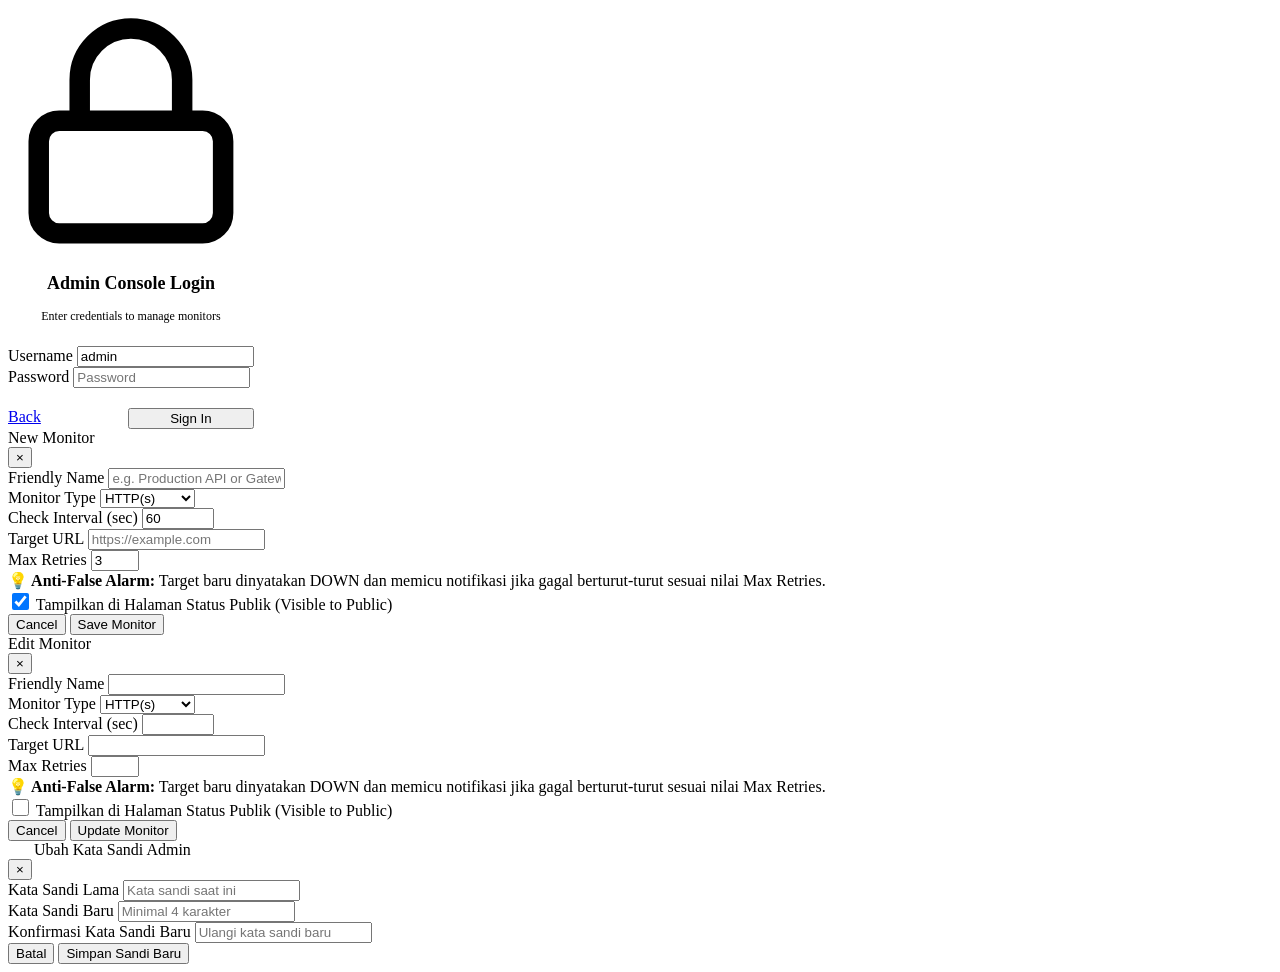
==== public/admin.html @ 8ea2dd85 "feat: implement global timezone & localization settings with dynamic notation (WIB, WITA, WIT, GMT) " ====
<!DOCTYPE html>
<html lang="en">
<head>
  <meta charset="UTF-8">
  <meta name="viewport" content="width=device-width, initial-scale=1.0">
  <title>UptimePulse - Admin Console</title>
  <link rel="icon" id="app-favicon" type="image/svg+xml" href="data:image/svg+xml,%3Csvg xmlns='http://www.w3.org/2000/svg' viewBox='0 0 24 24' fill='none' stroke='%232ea043' stroke-width='2.5' stroke-linecap='round' stroke-linejoin='round'%3E%3Cpolyline points='22 12 18 12 15 21 9 3 6 12 2 12'/%3E%3C/svg%3E">
  <link rel="stylesheet" href="/css/base.css">
  <link rel="stylesheet" href="/css/admin.css">
</head>
<body>
  <div class="app-layout" id="main-app" style="display: none;">
    <!-- Mobile Sidebar Backdrop -->
    <div class="sidebar-backdrop" id="sidebar-backdrop" onclick="toggleSidebar()"></div>

    <!-- ============================================================
         LEFT SIDEBAR (Sisi Kiri: Atas & Bawah)
         ============================================================ -->
    <aside class="sidebar" id="sidebar">
      <!-- Sisi Kiri Atas: Brand & Navigasi -->
      <div class="sidebar-top">
        <div class="sidebar-brand">
          <div class="logo-badge">
            <svg viewBox="0 0 24 24" fill="none" stroke="currentColor" stroke-width="2.5" stroke-linecap="round" stroke-linejoin="round">
              <polyline points="22 12 18 12 15 21 9 3 6 12 2 12"></polyline>
            </svg>
          </div>
          <div class="brand-text">
            <div class="brand-title">UptimePulse</div>
            <div class="brand-tag">v0.1.0 • Engine</div>
          </div>
        </div>

        <nav class="sidebar-nav">
          <div class="nav-section-label" data-i18n="nav_monitoring">Monitoring</div>
          <button class="nav-link-btn active" id="nav-monitors" onclick="switchView('monitors')">
            <div class="nav-link-btn-content">
              <svg viewBox="0 0 24 24" fill="none" stroke="currentColor" stroke-width="2">
                <rect x="2" y="2" width="20" height="8" rx="2" ry="2"></rect>
                <rect x="2" y="14" width="20" height="8" rx="2" ry="2"></rect>
                <line x1="6" y1="6" x2="6.01" y2="6"></line>
                <line x1="6" y1="18" x2="6.01" y2="18"></line>
              </svg>
              <span data-i18n="nav_monitors">Monitors Grid</span>
            </div>
            <span class="nav-badge-pill" id="nav-count-monitors">0</span>
          </button>

          <button class="nav-link-btn" id="nav-incidents" onclick="switchView('incidents')">
            <div class="nav-link-btn-content">
              <svg viewBox="0 0 24 24" fill="none" stroke="currentColor" stroke-width="2">
                <circle cx="12" cy="12" r="10"></circle>
                <line x1="12" y1="8" x2="12" y2="12"></line>
                <line x1="12" y1="16" x2="12.01" y2="16"></line>
              </svg>
              <span data-i18n="nav_incidents">Incidents Log</span>
            </div>
            <span class="nav-badge-pill warning" id="nav-count-incidents" style="display: none;">0</span>
          </button>

          <div class="nav-section-label" data-i18n="nav_settings">Settings &amp; Links</div>
          <button class="nav-link-btn" id="nav-telegram" onclick="switchView('telegram')">
            <div class="nav-link-btn-content">
              <svg viewBox="0 0 24 24" fill="none" stroke="currentColor" stroke-width="2">
                <path d="M22 2L11 13"></path>
                <polygon points="22 2 15 22 11 13 2 9 22 2"></polygon>
              </svg>
              <span data-i18n="nav_telegram">Telegram Alert</span>
            </div>
          </button>

          <button class="nav-link-btn" id="nav-branding" onclick="switchView('branding')">
            <div class="nav-link-btn-content">
              <svg viewBox="0 0 24 24" fill="none" stroke="currentColor" stroke-width="2">
                <path d="M12 2.69l5.66 5.66a8 8 0 1 1-11.31 0z"></path>
              </svg>
              <span data-i18n="nav_branding">Site Branding</span>
            </div>
          </button>

          <button class="nav-link-btn" id="nav-backup" onclick="switchView('backup')">
            <div class="nav-link-btn-content">
              <svg viewBox="0 0 24 24" fill="none" stroke="currentColor" stroke-width="2">
                <path d="M21 15v4a2 2 0 0 1-2 2H5a2 2 0 0 1-2-2v-4"></path>
                <polyline points="7 10 12 15 17 10"></polyline>
                <line x1="12" y1="15" x2="12" y2="3"></line>
              </svg>
              <span data-i18n="nav_backup">Backup &amp; Restore</span>
            </div>
          </button>

          <a href="/" class="nav-link-btn" target="_blank" rel="noopener">
            <div class="nav-link-btn-content">
              <svg viewBox="0 0 24 24" fill="none" stroke="currentColor" stroke-width="2">
                <path d="M18 13v6a2 2 0 0 1-2 2H5a2 2 0 0 1-2-2V8a2 2 0 0 1 2-2h6"></path>
                <polyline points="15 3 21 3 21 9"></polyline>
                <line x1="10" y1="14" x2="21" y2="3"></line>
              </svg>
              <span data-i18n="nav_public">Public Status</span>
            </div>
          </a>
        </nav>
      </div>

      <!-- Sisi Kiri Bawah: User Profile Dropup & Actions -->
      <div class="sidebar-bottom">
        <!-- Floating Dropup Menu (Muncul ke atas) -->
        <div class="user-dropup-menu" id="user-dropup-menu">
          <div class="dropup-header">
            <div class="dropup-user-name">Administrator</div>
            <div class="dropup-user-role">Superadmin • admin</div>
          </div>
          <div class="dropup-divider"></div>
          <button class="dropup-item" onclick="openPasswordModal(); closeUserDropup();">
            <svg width="14" height="14" viewBox="0 0 24 24" fill="none" stroke="currentColor" stroke-width="2">
              <rect x="3" y="11" width="18" height="11" rx="2" ry="2"></rect>
              <path d="M7 11V7a5 5 0 0 1 10 0v4"></path>
            </svg>
            <span data-i18n="nav_change_pwd">Ubah Kata Sandi</span>
          </button>
          <div class="dropup-divider"></div>
          <button class="dropup-item danger" onclick="closeUserDropup(); handleLogout();">
            <svg width="14" height="14" viewBox="0 0 24 24" fill="none" stroke="currentColor" stroke-width="2">
              <path d="M9 21H5a2 2 0 0 1-2-2V5a2 2 0 0 1 2-2h4"></path>
              <polyline points="16 17 21 12 16 7"></polyline>
              <line x1="21" y1="12" x2="9" y2="12"></line>
            </svg>
            <span data-i18n="nav_logout">Keluar (Sign Out)</span>
          </button>
        </div>

        <!-- Clean User Card with Trigger Button -->
        <div class="user-profile-card" id="user-profile-card" onclick="toggleUserDropup(event)">
          <div class="user-meta-wrap">
            <div class="user-avatar-circle">A</div>
            <div class="user-text-info">
              <div class="user-name-text">Administrator</div>
              <div class="user-role-text">admin</div>
            </div>
          </div>
          <button class="btn-dropup-trigger" id="btn-dropup-trigger" title="Menu Akun" aria-label="Menu Akun">
            <svg width="16" height="16" viewBox="0 0 24 24" fill="none" stroke="currentColor" stroke-width="2">
              <circle cx="12" cy="12" r="1.5"></circle>
              <circle cx="12" cy="5" r="1.5"></circle>
              <circle cx="12" cy="19" r="1.5"></circle>
            </svg>
          </button>
        </div>
      </div>
    </aside>

    <!-- ============================================================
         MAIN CONTENT AREA (Kanan)
         ============================================================ -->
    <div class="main-wrapper">
      <!-- Top Navbar (Navbar Atas) -->
      <header class="top-navbar">
        <div class="top-nav-left">
          <button class="mobile-menu-toggle" onclick="toggleSidebar()" aria-label="Toggle Sidebar">
            <svg width="18" height="18" viewBox="0 0 24 24" fill="none" stroke="currentColor" stroke-width="2">
              <line x1="3" y1="12" x2="21" y2="12"></line>
              <line x1="3" y1="6" x2="21" y2="6"></line>
              <line x1="3" y1="18" x2="21" y2="18"></line>
            </svg>
          </button>
          <div class="page-headline-area">
            <div class="page-headline-title" id="page-title">
              <span class="desktop-title">Infrastructure Overview</span>
              <span class="mobile-title">Overview</span>
            </div>
            <div class="page-breadcrumb" id="page-breadcrumb">UptimePulse / Realtime Prober / Active Monitors</div>
          </div>
        </div>

        <div class="top-nav-right">
          <!-- Switch Language (ID / EN) -->
          <div class="lang-switcher" id="lang-switcher" title="Switch Language / Ganti Bahasa">
            <button type="button" class="lang-btn" id="lang-btn-id" onclick="setLanguage('id')">ID</button>
            <button type="button" class="lang-btn active" id="lang-btn-en" onclick="setLanguage('en')">EN</button>
          </div>

          <!-- Theme Toggle (Light / Dark) - Menggantikan live-indicator-tag hijau di sebelah tombol Add -->
          <button type="button" class="theme-toggle-btn" id="theme-toggle" onclick="toggleTheme()" title="Toggle Light/Dark Theme">
            <svg class="sun-icon" width="14" height="14" viewBox="0 0 24 24" fill="none" stroke="currentColor" stroke-width="2">
              <circle cx="12" cy="12" r="5"></circle>
              <line x1="12" y1="1" x2="12" y2="3"></line>
              <line x1="12" y1="21" x2="12" y2="23"></line>
              <line x1="4.22" y1="4.22" x2="5.64" y2="5.64"></line>
              <line x1="18.36" y1="18.36" x2="19.78" y2="19.78"></line>
              <line x1="1" y1="12" x2="3" y2="12"></line>
              <line x1="21" y1="12" x2="23" y2="12"></line>
              <line x1="4.22" y1="19.78" x2="5.64" y2="18.36"></line>
              <line x1="18.36" y1="5.64" x2="19.78" y2="4.22"></line>
            </svg>
            <svg class="moon-icon" width="14" height="14" viewBox="0 0 24 24" fill="none" stroke="currentColor" stroke-width="2" style="display: none;">
              <path d="M21 12.79A9 9 0 1 1 11.21 3 7 7 0 0 0 21 12.79z"></path>
            </svg>
          </button>

          <button class="btn btn-primary btn-sm" id="btn-add-monitor-top" onclick="openAddModal()">
            <svg width="13" height="13" viewBox="0 0 24 24" fill="none" stroke="currentColor" stroke-width="2.5">
              <line x1="12" y1="5" x2="12" y2="19"></line>
              <line x1="5" y1="12" x2="19" y2="12"></line>
            </svg>
            <span class="btn-text"><span data-i18n="btn_add">Add</span><span class="desktop-text-ext"> <span data-i18n="btn_monitor">Monitor</span></span></span>
          </button>
        </div>
      </header>

      <!-- Content Body -->
      <main class="content-body">
        <!-- View 1: Monitors Grid View -->
        <section id="view-monitors">
          <!-- KPI Summary Grid -->
          <div class="kpi-grid">
            <div class="kpi-card">
              <div class="kpi-header">
                <span class="kpi-label" data-i18n="kpi_total">Total Services</span>
                <svg width="14" height="14" viewBox="0 0 24 24" fill="none" stroke="currentColor" stroke-width="2" color="var(--text-muted)">
                  <rect x="2" y="2" width="20" height="8" rx="2" ry="2"></rect>
                  <rect x="2" y="14" width="20" height="8" rx="2" ry="2"></rect>
                  <line x1="6" y1="6" x2="6.01" y2="6"></line>
                  <line x1="6" y1="18" x2="6.01" y2="18"></line>
                </svg>
              </div>
              <div class="kpi-val" id="kpi-total">0</div>
              <div class="kpi-sub" data-i18n="kpi_total_sub">Monitored endpoints</div>
            </div>

            <div class="kpi-card">
              <div class="kpi-header">
                <span class="kpi-label" data-i18n="kpi_up">Operational</span>
                <div class="status-dot up"></div>
              </div>
              <div class="kpi-val" id="kpi-up" style="color: var(--green);">0</div>
              <div class="kpi-sub" data-i18n="kpi_up_sub">Responding normally</div>
            </div>

            <div class="kpi-card">
              <div class="kpi-header">
                <span class="kpi-label" data-i18n="kpi_down">Active Incidents</span>
                <div class="status-dot down" id="kpi-incident-dot"></div>
              </div>
              <div class="kpi-val" id="kpi-down">0</div>
              <div class="kpi-sub" id="kpi-incident-sub" data-i18n="kpi_down_sub_none">No downtime detected</div>
            </div>

            <div class="kpi-card">
              <div class="kpi-header">
                <span class="kpi-label" data-i18n="kpi_latency">Average Latency</span>
                <svg width="14" height="14" viewBox="0 0 24 24" fill="none" stroke="currentColor" stroke-width="2" color="var(--text-muted)">
                  <circle cx="12" cy="12" r="10"></circle>
                  <polyline points="12 6 12 12 16 14"></polyline>
                </svg>
              </div>
              <div class="kpi-val" id="kpi-latency">-- ms</div>
              <div class="kpi-sub" data-i18n="kpi_latency_sub">Overall probe response time</div>
            </div>
          </div>

          <!-- Controls Toolbar -->
          <div class="toolbar">
            <div class="toolbar-left">
              <div class="search-box">
                <svg viewBox="0 0 24 24" fill="none" stroke="currentColor" stroke-width="2">
                  <circle cx="11" cy="11" r="8"></circle>
                  <line x1="21" y1="21" x2="16.65" y2="16.65"></line>
                </svg>
                <input type="text" class="search-input" id="search-input" data-i18n-placeholder="search_placeholder" placeholder="Search targets by name or host..." oninput="handleSearch()">
              </div>
              <div class="filter-pills">
                <button class="filter-pill active" data-i18n="filter_all" onclick="setFilter('all', this)">All</button>
                <button class="filter-pill" onclick="setFilter('http', this)">HTTP</button>
                <button class="filter-pill" onclick="setFilter('tcp', this)">TCP</button>
                <button class="filter-pill" onclick="setFilter('ping', this)">Ping</button>
              </div>
            </div>
          </div>

          <!-- Widget Cards Grid (Option 3) -->
          <div class="widget-grid" id="monitor-grid">
            <div class="empty-state">
              <svg viewBox="0 0 24 24" fill="none" stroke="currentColor" stroke-width="1.5">
                <circle cx="12" cy="12" r="10"></circle>
                <line x1="12" y1="8" x2="12" y2="12"></line>
                <line x1="12" y1="16" x2="12.01" y2="16"></line>
              </svg>
              <p>Belum ada monitor. Klik "Add Monitor" untuk menambahkan.</p>
            </div>
          </div>
        </section>

        <!-- View 2: Incidents Log View -->
        <section id="view-incidents" style="display: none;">
          <div class="incidents-view-card">
            <div id="incidents-feed">
              <div class="empty-state">
                <svg viewBox="0 0 24 24" fill="none" stroke="currentColor" stroke-width="1.5">
                  <circle cx="12" cy="12" r="10"></circle>
                  <polyline points="12 6 12 12 14 14"></polyline>
                </svg>
                <p>Memuat riwayat insiden...</p>
              </div>
            </div>
          </div>
        </section>

        <!-- View 3: Dedicated Telegram Settings Page -->
        <section id="view-telegram" style="display: none;">
          <div class="settings-container">
            <div class="settings-card">
              <div class="settings-card-header">
                <div class="settings-card-title">
                  <svg width="20" height="20" viewBox="0 0 24 24" fill="none" stroke="var(--blue)" stroke-width="2">
                    <path d="M22 2L11 13"></path>
                    <polygon points="22 2 15 22 11 13 2 9 22 2"></polygon>
                  </svg>
                  <span>Telegram Alert Configuration</span>
                </div>
                <div class="settings-card-desc">
                  Kirim notifikasi otomatis secara real-time ke bot atau supergroup forum topics saat layanan mengalami gangguan (DOWN) dan pulih kembali (RECOVERED).
                </div>
              </div>

              <form id="telegram-form" onsubmit="handleSaveTelegramSettings(event)">
                <div class="form-group" style="display: flex; align-items: center; gap: 12px; background: var(--subtle-bg); padding: 14px 16px; border-radius: 8px; border: 1px solid var(--card-border); margin-bottom: 20px;">
                  <input type="checkbox" id="tg-enabled" style="width: 18px; height: 18px; cursor: pointer; accent-color: var(--green);">
                  <label for="tg-enabled" style="margin: 0; cursor: pointer; font-size: 13px; font-weight: 600; text-transform: none; color: var(--text-primary);">
                    Aktifkan Notifikasi Telegram Otomatis (Enable Alerts)
                  </label>
                </div>

                <div class="form-group">
                  <label>Bot Token</label>
                  <input type="text" class="form-control" id="tg-bot-token" placeholder="123456789:ABCdefGhIJKlmNoPQRstuvWXyz" required>
                  <div style="font-size: 11px; color: var(--text-muted); margin-top: 4px;">Dapatkan token dengan membuat bot baru melalui @BotFather di Telegram</div>
                </div>

                <div class="form-group">
                  <label>Chat ID</label>
                  <input type="text" class="form-control" id="tg-chat-id" placeholder="-1001234567890 atau ID user" required>
                  <div style="font-size: 11px; color: var(--text-muted); margin-top: 4px;">ID akun pengguna, grup, atau channel (-100...) tempat notifikasi dikirimkan</div>
                </div>

                <div class="form-group">
                  <label style="display: flex; justify-content: space-between;">
                    <span>Message Thread ID (Forum Topic)</span>
                    <span style="color: var(--blue); font-size: 10px;">Opsional</span>
                  </label>
                  <input type="number" class="form-control" id="tg-thread-id" placeholder="e.g. 42 (kosongkan jika bukan forum/topic)">
                  <div style="font-size: 11px; color: var(--text-muted); margin-top: 4px;">Khusus Telegram Supergroup yang mengaktifkan fitur Forum / Topics terpisah</div>
                </div>

                <div id="tg-status-msg" style="font-size: 12px; margin-top: 12px; display: none;"></div>

                <div class="settings-actions">
                  <button type="button" class="btn btn-sm" id="btn-tg-test" onclick="handleTestTelegram()">
                    Test Message
                  </button>
                  <button type="submit" class="btn btn-primary btn-sm" id="btn-tg-save">
                    Save Settings
                  </button>
                </div>
              </form>
            </div>
          </div>
        </section>

        <!-- View 4: Dedicated Site Branding Page -->
        <section id="view-branding" style="display: none;">
          <div class="settings-container">
            <div class="settings-card">
              <div class="settings-card-header">
                <div class="settings-card-title">
                  <svg width="20" height="20" viewBox="0 0 24 24" fill="none" stroke="var(--purple)" stroke-width="2">
                    <path d="M12 2.69l5.66 5.66a8 8 0 1 1-11.31 0z"></path>
                  </svg>
                  <span>Public Site Branding &amp; Identity</span>
                </div>
                <div class="settings-card-desc">
                  Sesuaikan nama situs, subjudul hero, URL logo gambar, dan teks atribusi footer pada Halaman Status Publik secara langsung tanpa restart binary server.
                </div>
              </div>

              <form id="branding-form" onsubmit="handleSaveBranding(event)">
                <div class="form-group">
                  <label data-i18n="branding_site_title_label">Nama Situs / Site Title</label>
                  <input type="text" class="form-control" id="branding-title-input" placeholder="e.g. ZidStore Homelab Status" required>
                  <div style="font-size: 11px; color: var(--text-muted); margin-top: 4px;">Tampil di header halaman publik, tab title browser, dan meta status</div>
                </div>

                <div class="form-group">
                  <label style="display: flex; justify-content: space-between;">
                    <span data-i18n="branding_site_sub_label">Subjudul Status Hero</span>
                    <span style="color: var(--blue); font-size: 10px;">Opsional</span>
                  </label>
                  <input type="text" class="form-control" id="branding-sub-input" placeholder="e.g. All internal servers, OpenWrt router, and public nodes operational.">
                  <div style="font-size: 11px; color: var(--text-muted); margin-top: 4px;">Keterangan di bawah banner status saat semua sistem berjalan normal</div>
                </div>

                <div class="form-group">
                  <label style="display: flex; justify-content: space-between;">
                    <span data-i18n="branding_logo_label">URL Logo Kustom</span>
                    <span style="color: var(--blue); font-size: 10px;">Opsional</span>
                  </label>
                  <input type="url" class="form-control" id="branding-logo-input" placeholder="https://domain.com/logo.png (kosongkan untuk ikon pulse bawaan)">
                  <div style="font-size: 11px; color: var(--text-muted); margin-top: 4px;">Mengganti ikon pulse bawaan dengan gambar logo proyek atau instansi</div>
                </div>

                <div class="form-group">
                  <label style="display: flex; justify-content: space-between;">
                    <span data-i18n="branding_footer_label">Teks / Atribusi Kustom Footer</span>
                    <span style="color: var(--blue); font-size: 10px;">Opsional</span>
                  </label>
                  <input type="text" class="form-control" id="branding-footer-input" placeholder="e.g. Powered by UptimePulse • Muhammad Zidny Ilhami">
                  <div style="font-size: 11px; color: var(--text-muted); margin-top: 4px;">Keterangan tambahan di sudut kanan bawah halaman publik</div>
                </div>

                <div class="form-row" style="margin-top: 18px; padding-top: 18px; border-top: 1px solid var(--card-border);">
                  <div class="form-group">
                    <label>Zona Waktu Sistem (Timezone)</label>
                    <select class="form-control" id="branding-tz-select">
                      <option value="Asia/Jakarta">Asia/Jakarta (WIB • UTC+7)</option>
                      <option value="Asia/Makassar">Asia/Makassar (WITA • UTC+8)</option>
                      <option value="Asia/Jayapura">Asia/Jayapura (WIT • UTC+9)</option>
                      <option value="Asia/Singapore">Asia/Singapore (SGT • UTC+8)</option>
                      <option value="UTC">UTC (Universal Coordinated Time • UTC+0)</option>
                      <option value="Europe/London">Europe/London (GMT/BST • UTC+0/+1)</option>
                      <option value="Europe/Berlin">Europe/Berlin (CET/CEST • UTC+1/+2)</option>
                      <option value="America/New_York">America/New_York (EST/EDT • UTC-5/-4)</option>
                      <option value="America/Los_Angeles">America/Los_Angeles (PST/PDT • UTC-8/-7)</option>
                      <option value="Asia/Tokyo">Asia/Tokyo (JST • UTC+9)</option>
                      <option value="Australia/Sydney">Australia/Sydney (AEST/AEDT • UTC+10/+11)</option>
                    </select>
                    <div style="font-size: 11px; color: var(--text-muted); margin-top: 4px;">Zona waktu acuan untuk stempel waktu insiden dan riwayat</div>
                  </div>

                  <div class="form-group">
                    <label>Format Tampilan Jam (Time Format)</label>
                    <select class="form-control" id="branding-format-select">
                      <option value="24h">24 Jam (Contoh: 14:30:00 WIB)</option>
                      <option value="12h">12 Jam AM/PM (Contoh: 02:30:00 PM WIB)</option>
                    </select>
                    <div style="font-size: 11px; color: var(--text-muted); margin-top: 4px;">Format penulisan waktu di linimasa dan status bar</div>
                  </div>
                </div>

                <!-- Live Preview Inset Box -->
                <div style="margin: 20px 0; background: var(--subtle-bg); border: 1px solid var(--card-border); border-radius: 8px; padding: 14px 18px;">
                  <div style="font-size: 10px; font-weight: 700; color: var(--text-muted); text-transform: uppercase; letter-spacing: 0.05em; margin-bottom: 10px;">
                    Preview Header Publik
                  </div>
                  <div style="display: flex; align-items: center; gap: 12px;">
                    <div id="branding-preview-logo" style="width: 32px; height: 32px; border-radius: 8px; background: rgba(34, 197, 94, 0.12); border: 1px solid rgba(34, 197, 94, 0.3); display: flex; align-items: center; justify-content: center; overflow: hidden;">
                      <svg width="16" height="16" viewBox="0 0 24 24" fill="none" stroke="var(--green)" stroke-width="2.5"><polyline points="22 12 18 12 15 21 9 3 6 12 2 12"></polyline></svg>
                    </div>
                    <span id="branding-preview-title" style="font-size: 15px; font-weight: 600; color: var(--text-primary);">System Status</span>
                  </div>
                </div>

                <div id="branding-status-msg" style="font-size: 12px; margin-top: 12px; display: none;"></div>

                <div class="settings-actions">
                  <button type="submit" class="btn btn-primary btn-sm" id="btn-branding-save">
                    Save Branding
                  </button>
                </div>
              </form>
            </div>
          </div>
        </section>

        <!-- View 5: Dedicated Backup & Flash Storage Maintenance Page -->
        <section id="view-backup" style="display: none;">
          <div class="settings-container">
            <!-- Section 1: Export Data -->
            <div class="settings-card">
              <div class="settings-card-header">
                <div class="settings-card-title">
                  <svg width="20" height="20" viewBox="0 0 24 24" fill="none" stroke="var(--blue)" stroke-width="2">
                    <path d="M21 15v4a2 2 0 0 1-2 2H5a2 2 0 0 1-2-2v-4"></path>
                    <polyline points="7 10 12 15 17 10"></polyline>
                    <line x1="12" y1="15" x2="12" y2="3"></line>
                  </svg>
                  <span>Export Data (Backup)</span>
                </div>
                <div class="settings-card-desc">
                  Unduh seluruh definisi monitor, konfigurasi notifikasi, dan data historis untuk cadangan mandiri atau migrasi ke perangkat lain.
                </div>
              </div>

              <div style="display: flex; gap: 12px; flex-wrap: wrap;">
                <button type="button" class="btn btn-sm" onclick="handleExportJson()" style="flex: 1; justify-content: center; min-height: 38px;">
                  <svg width="14" height="14" viewBox="0 0 24 24" fill="none" stroke="currentColor" stroke-width="2">
                    <path d="M14 2H6a2 2 0 0 0-2 2v16a2 2 0 0 0 2 2h12a2 2 0 0 0 2-2V8z"></path>
                    <polyline points="14 2 14 8 20 8"></polyline>
                  </svg>
                  <span>Download Configuration JSON</span>
                </button>
                <button type="button" class="btn btn-sm" onclick="handleDownloadDb()" style="flex: 1; justify-content: center; min-height: 38px;">
                  <svg width="14" height="14" viewBox="0 0 24 24" fill="none" stroke="currentColor" stroke-width="2">
                    <ellipse cx="12" cy="5" rx="9" ry="3"></ellipse>
                    <path d="M21 12c0 1.66-4 3-9 3s-9-1.34-9-3"></path>
                    <path d="M3 5v14c0 1.66 4 3 9 3s9-1.34 9-3V5"></path>
                  </svg>
                  <span>Download Raw SQLite (.db)</span>
                </button>
              </div>
            </div>

            <!-- Section 2: Import & Restore Data -->
            <div class="settings-card">
              <div class="settings-card-header">
                <div class="settings-card-title">
                  <svg width="20" height="20" viewBox="0 0 24 24" fill="none" stroke="var(--green)" stroke-width="2">
                    <path d="M21 15v4a2 2 0 0 1-2 2H5a2 2 0 0 1-2-2v-4"></path>
                    <polyline points="17 8 12 3 7 8"></polyline>
                    <line x1="12" y1="3" x2="12" y2="15"></line>
                  </svg>
                  <span>Import &amp; Restore Data</span>
                </div>
                <div class="settings-card-desc">
                  Pulihkan konfigurasi dari file JSON cadangan sebelumnya dengan mode ganti total atau penggabungan.
                </div>
              </div>

              <form id="restore-form" onsubmit="handleRestoreBackup(event)">
                <div class="form-group">
                  <label>Pilih File Backup (.json)</label>
                  <input type="file" class="form-control" id="restore-file-input" accept=".json,application/json" required style="padding: 8px;">
                </div>

                <div class="form-group">
                  <label>Mode Pemulihan</label>
                  <select class="form-control" id="restore-mode">
                    <option value="replace">Ganti Total (Replace) — Hapus data lama &amp; timpa dengan file baru</option>
                    <option value="merge">Gabungkan (Merge) — Tambahkan monitor baru tanpa menghapus yang ada</option>
                  </select>
                </div>

                <div id="restore-status-msg" style="font-size: 12px; margin-top: 12px; display: none;"></div>

                <div class="settings-actions">
                  <button type="submit" class="btn btn-primary btn-sm" id="btn-restore-submit">
                    Restore Backup Now
                  </button>
                </div>
              </form>
            </div>

            <!-- Section 3: Flash Storage & Maintenance -->
            <div class="settings-card">
              <div class="settings-card-header">
                <div class="settings-card-title">
                  <svg width="20" height="20" viewBox="0 0 24 24" fill="none" stroke="var(--amber)" stroke-width="2">
                    <path d="M12 2v20M17 5H9.5a3.5 3.5 0 0 0 0 7h5a3.5 3.5 0 0 1 0 7H6"></path>
                  </svg>
                  <span>Storage &amp; Maintenance (Flash Wear Protection)</span>
                </div>
                <div class="settings-card-desc">
                  Memantau ukuran file database dan kesehatan flash storage (eMMC/ROM OpenWrt). Sistem secara otomatis merampingkan WAL buffer dan membersihkan log lama.
                </div>
              </div>

              <div style="background: var(--subtle-bg); border: 1px solid var(--card-border); border-radius: 8px; padding: 16px; font-size: 12px; margin-bottom: 16px;">
                <div style="display: flex; justify-content: space-between; margin-bottom: 8px;">
                  <span style="color: var(--text-muted);">Database Path:</span>
                  <span style="font-family: monospace; color: var(--text-primary);" id="db-stat-path">uptime.db</span>
                </div>
                <div style="display: flex; justify-content: space-between; margin-bottom: 8px;">
                  <span style="color: var(--text-muted);">Database Size:</span>
                  <span style="font-family: monospace; color: var(--text-primary);" id="db-stat-size">-- KB</span>
                </div>
                <div style="display: flex; justify-content: space-between; margin-bottom: 8px;">
                  <span style="color: var(--text-muted);">Recorded Heartbeats:</span>
                  <span style="font-family: monospace; color: var(--text-primary);" id="db-stat-heartbeats">--</span>
                </div>
                <div style="display: flex; justify-content: space-between;">
                  <span style="color: var(--text-muted);">Auto-Prune Retention:</span>
                  <span style="color: var(--green); font-weight: 500;" id="db-stat-retention">30 Hari (Otomatis)</span>
                </div>
              </div>

              <div id="prune-status-msg" style="font-size: 12px; margin-bottom: 12px; display: none;"></div>

              <div class="settings-actions">
                <button type="button" class="btn btn-sm" id="btn-manual-prune" onclick="handleManualPrune()" style="gap: 6px;">
                  <svg width="14" height="14" viewBox="0 0 24 24" fill="none" stroke="currentColor" stroke-width="2">
                    <polyline points="3 6 5 6 21 6"></polyline>
                    <path d="M19 6v14a2 2 0 0 1-2 2H7a2 2 0 0 1-2-2V6m3 0V4a2 2 0 0 1 2-2h4a2 2 0 0 1 2 2v2"></path>
                  </svg>
                  <span>Prune Logs &amp; Checkpoint WAL</span>
                </button>
              </div>
            </div>
          </div>
        </section>
      </main>

      <!-- Bottom Bar (Navbar Bawah / Status Bar) -->
      <footer class="bottom-bar">
        <div class="bottom-bar-left">
          <span data-i18n="footer_engine">UptimePulse Engine • Rust Axum &amp; SQLite WAL</span>
        </div>
        <div class="bottom-bar-center" id="admin-last-fetched">
          <span class="live-dot-mini"></span>
          <span id="admin-last-fetched-text">Data terakhir diambil: --:--:--</span>
        </div>
        <div class="bottom-bar-right">
          <span data-i18n="footer_arch">Single Static Binary • Concurrency via Tokio</span>
        </div>
      </footer>
    </div>
  </div>

  <!-- Login Modal Overlay -->
  <div class="modal-overlay" id="login-modal" style="display: flex;">
    <div class="modal" style="max-width: 380px;">
      <div style="text-align: center; margin-bottom: 22px;">
        <div class="logo-badge" style="margin: 0 auto 14px;">
          <svg viewBox="0 0 24 24" fill="none" stroke="currentColor" stroke-width="2">
            <rect x="3" y="11" width="18" height="11" rx="2" ry="2"></rect>
            <path d="M7 11V7a5 5 0 0 1 10 0v4"></path>
          </svg>
        </div>
        <h2 style="font-size: 18px; font-weight: 600;">Admin Console Login</h2>
        <p style="font-size: 12px; color: var(--text-muted); margin-top: 4px;">Enter credentials to manage monitors</p>
      </div>
      <form id="login-form" onsubmit="handleLogin(event)">
        <div class="form-group">
          <label>Username</label>
          <input type="text" class="form-control" id="login-user" value="admin" required autocomplete="username">
        </div>
        <div class="form-group">
          <label>Password</label>
          <input type="password" class="form-control" id="login-pass" placeholder="Password" required autocomplete="current-password">
        </div>
        <div id="login-err-msg" style="color: var(--red); font-size: 12px; margin-bottom: 12px; display: none;"></div>
        <div style="display: flex; gap: 10px; margin-top: 20px;">
          <a href="/" class="btn" style="flex: 1; justify-content: center;">Back</a>
          <button type="submit" class="btn btn-primary" style="flex: 1; justify-content: center;" id="btn-login-submit">Sign In</button>
        </div>
      </form>
    </div>
  </div>

  <!-- Add Monitor Modal -->
  <div class="modal-overlay" id="add-modal">
    <div class="modal">
      <div class="modal-header">
        <div class="modal-title">New Monitor</div>
        <button class="btn-icon" onclick="closeAddModal()">&times;</button>
      </div>
      <form id="monitor-form" onsubmit="handleCreateMonitor(event)">
        <div class="form-group">
          <label>Friendly Name</label>
          <input type="text" class="form-control" id="m-name" placeholder="e.g. Production API or Gateway Ping" required>
        </div>
        <div class="form-row">
          <div class="form-group">
            <label>Monitor Type</label>
            <select class="form-control" id="m-type" onchange="handleTypeChange()">
              <option value="http">HTTP(s)</option>
              <option value="tcp">TCP Port</option>
              <option value="ping">Ping (ICMP)</option>
            </select>
          </div>
          <div class="form-group">
            <label>Check Interval (sec)</label>
            <input type="number" class="form-control" id="m-interval" value="60" min="5" max="86400" required>
          </div>
        </div>
        <div class="form-row">
          <div class="form-group" style="flex: 2;">
            <label id="target-label">Target URL</label>
            <input type="text" class="form-control" id="m-target" placeholder="https://example.com" required>
          </div>
          <div class="form-group" style="flex: 1;">
            <label title="Toleransi kegagalan berturut-turut sebelum dinyatakan DOWN">Max Retries</label>
            <input type="number" class="form-control" id="m-retries" value="3" min="1" max="10" required>
          </div>
        </div>
        <div class="form-tip-box">
          <strong>💡 Anti-False Alarm:</strong> Target baru dinyatakan DOWN dan memicu notifikasi jika gagal berturut-turut sesuai nilai Max Retries.
        </div>
        <div class="form-check-card">
          <input type="checkbox" id="m-public" checked style="width: 17px; height: 17px; cursor: pointer; accent-color: var(--green);">
          <label for="m-public">
            Tampilkan di Halaman Status Publik (Visible to Public)
          </label>
        </div>
        <div class="modal-footer">
          <button type="button" class="btn" onclick="closeAddModal()">Cancel</button>
          <button type="submit" class="btn btn-primary">Save Monitor</button>
        </div>
      </form>
    </div>
  </div>

  <!-- Edit Monitor Modal -->
  <div class="modal-overlay" id="edit-modal">
    <div class="modal">
      <div class="modal-header">
        <div class="modal-title">Edit Monitor</div>
        <button class="btn-icon" onclick="closeEditModal()">&times;</button>
      </div>
      <form id="edit-monitor-form" onsubmit="handleUpdateMonitor(event)">
        <input type="hidden" id="edit-id">
        <div class="form-group">
          <label>Friendly Name</label>
          <input type="text" class="form-control" id="edit-name" required>
        </div>
        <div class="form-row">
          <div class="form-group">
            <label>Monitor Type</label>
            <select class="form-control" id="edit-type" onchange="handleEditTypeChange()">
              <option value="http">HTTP(s)</option>
              <option value="tcp">TCP Port</option>
              <option value="ping">Ping (ICMP)</option>
            </select>
          </div>
          <div class="form-group">
            <label>Check Interval (sec)</label>
            <input type="number" class="form-control" id="edit-interval" min="5" max="86400" required>
          </div>
        </div>
        <div class="form-row">
          <div class="form-group" style="flex: 2;">
            <label id="edit-target-label">Target URL</label>
            <input type="text" class="form-control" id="edit-target" required>
          </div>
          <div class="form-group" style="flex: 1;">
            <label title="Toleransi kegagalan berturut-turut sebelum dinyatakan DOWN">Max Retries</label>
            <input type="number" class="form-control" id="edit-retries" min="1" max="10" required>
          </div>
        </div>
        <div class="form-tip-box">
          <strong>💡 Anti-False Alarm:</strong> Target baru dinyatakan DOWN dan memicu notifikasi jika gagal berturut-turut sesuai nilai Max Retries.
        </div>
        <div class="form-check-card">
          <input type="checkbox" id="edit-public" style="width: 17px; height: 17px; cursor: pointer; accent-color: var(--green);">
          <label for="edit-public">
            Tampilkan di Halaman Status Publik (Visible to Public)
          </label>
        </div>
        <div class="modal-footer">
          <button type="button" class="btn" onclick="closeEditModal()">Cancel</button>
          <button type="submit" class="btn btn-primary" id="btn-edit-submit">Update Monitor</button>
        </div>
      </form>
    </div>
  </div>

  <!-- Change Password Modal -->
  <div class="modal-overlay" id="password-modal">
    <div class="modal" style="max-width: 400px;">
      <div class="modal-header">
        <div class="modal-title" style="display: flex; align-items: center; gap: 8px;">
          <svg width="18" height="18" viewBox="0 0 24 24" fill="none" stroke="var(--blue)" stroke-width="2">
            <rect x="3" y="11" width="18" height="11" rx="2" ry="2"></rect>
            <path d="M7 11V7a5 5 0 0 1 10 0v4"></path>
          </svg>
          <span>Ubah Kata Sandi Admin</span>
        </div>
        <button class="btn-icon" onclick="closePasswordModal()">&times;</button>
      </div>
      <form id="password-form" onsubmit="handleChangePassword(event)">
        <div class="form-group">
          <label>Kata Sandi Lama</label>
          <input type="password" class="form-control" id="pwd-old" placeholder="Kata sandi saat ini" required>
        </div>
        <div class="form-group">
          <label>Kata Sandi Baru</label>
          <input type="password" class="form-control" id="pwd-new" placeholder="Minimal 4 karakter" required minlength="4">
        </div>
        <div class="form-group">
          <label>Konfirmasi Kata Sandi Baru</label>
          <input type="password" class="form-control" id="pwd-confirm" placeholder="Ulangi kata sandi baru" required minlength="4">
        </div>
        <div id="pwd-status-msg" style="font-size: 12px; margin-bottom: 12px; display: none;"></div>
        <div class="modal-footer">
          <button type="button" class="btn" onclick="closePasswordModal()">Batal</button>
          <button type="submit" class="btn btn-primary" id="btn-pwd-save">Simpan Sandi Baru</button>
        </div>
      </form>
    </div>
  </div>

  <script src="/js/admin.js"></script>
</body>
</html>
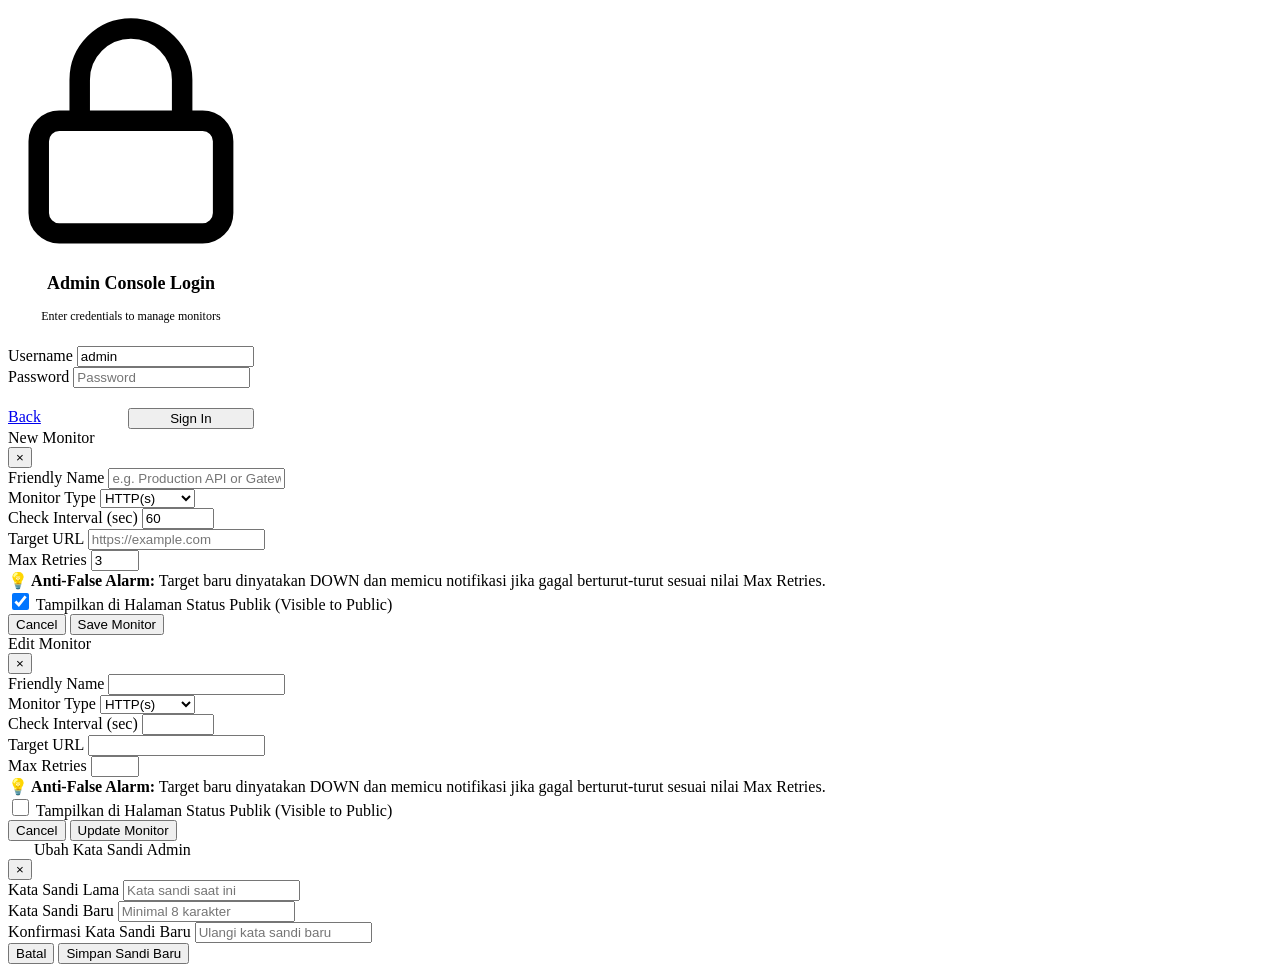
==== commit dc00b76c: "security: login rate-limit (5x/5min block), drop permissive CORS, security headers, min password 8, " ====
--- a/public/admin.html
+++ b/public/admin.html
@@ -417,7 +417,7 @@
                 </div>
 
                 <div class="form-row" style="margin-top: 18px; padding-top: 18px; border-top: 1px solid var(--card-border);">
-                  <div class="form-group">
+                  <div class="form-group" style="grid-column: 1 / -1;">
                     <label>Zona Waktu Sistem (Timezone)</label>
                     <select class="form-control" id="branding-tz-select">
                       <option value="Asia/Jakarta">Asia/Jakarta (WIB • UTC+7)</option>
@@ -436,12 +436,24 @@
                   </div>
 
                   <div class="form-group">
-                    <label>Format Tampilan Jam (Time Format)</label>
+                    <label>Format Tanggal (Date Format)</label>
+                    <select class="form-control" id="branding-date-format-select">
+                      <option value="DD-MM-YYYY">TT-BB-TTTT (Contoh: 16-09-2026)</option>
+                      <option value="YYYY-MM-DD">TTTT-BB-TT (Contoh: 2026-09-16)</option>
+                      <option value="DD/MM/YYYY">TT/BB/TTTT (Contoh: 16/09/2026)</option>
+                      <option value="MM/DD/YYYY">BB/TT/TTTT (Contoh: 09/16/2026)</option>
+                      <option value="DD MMM YYYY">TT Bln TTTT (Contoh: 16 Sep 2026)</option>
+                    </select>
+                    <div style="font-size: 11px; color: var(--text-muted); margin-top: 4px;">Standar susunan hari, bulan, dan tahun pada tanggal</div>
+                  </div>
+
+                  <div class="form-group">
+                    <label>Format Jam (Time Format)</label>
                     <select class="form-control" id="branding-format-select">
                       <option value="24h">24 Jam (Contoh: 14:30:00 WIB)</option>
                       <option value="12h">12 Jam AM/PM (Contoh: 02:30:00 PM WIB)</option>
                     </select>
-                    <div style="font-size: 11px; color: var(--text-muted); margin-top: 4px;">Format penulisan waktu di linimasa dan status bar</div>
+                    <div style="font-size: 11px; color: var(--text-muted); margin-top: 4px;">Format penulisan waktu jam di linimasa dan status bar</div>
                   </div>
                 </div>
 
@@ -771,11 +783,11 @@
         </div>
         <div class="form-group">
           <label>Kata Sandi Baru</label>
-          <input type="password" class="form-control" id="pwd-new" placeholder="Minimal 4 karakter" required minlength="4">
+          <input type="password" class="form-control" id="pwd-new" placeholder="Minimal 8 karakter" required minlength="8">
         </div>
         <div class="form-group">
           <label>Konfirmasi Kata Sandi Baru</label>
-          <input type="password" class="form-control" id="pwd-confirm" placeholder="Ulangi kata sandi baru" required minlength="4">
+          <input type="password" class="form-control" id="pwd-confirm" placeholder="Ulangi kata sandi baru" required minlength="8">
         </div>
         <div id="pwd-status-msg" style="font-size: 12px; margin-bottom: 12px; display: none;"></div>
         <div class="modal-footer">
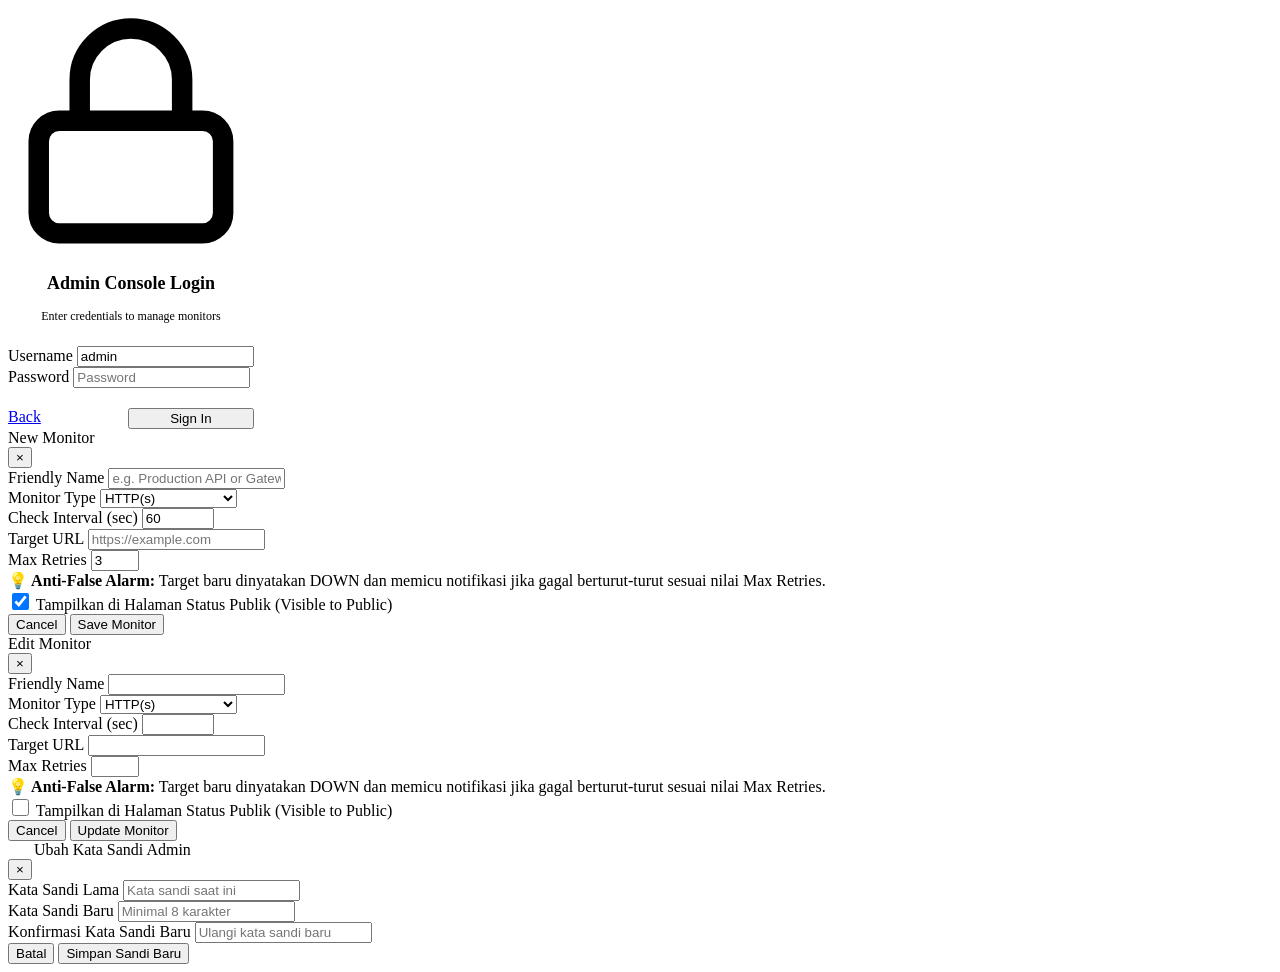
==== commit 39ea3523: "feat(monitor): User-Agent, tipe HTTP JSON Query, dan perbaikan modal Menutup tiga saran lanjutan dar" ====
--- a/public/admin.html
+++ b/public/admin.html
@@ -271,6 +271,7 @@
               <div class="filter-pills">
                 <button class="filter-pill active" data-i18n="filter_all" onclick="setFilter('all', this)">All</button>
                 <button class="filter-pill" onclick="setFilter('http', this)">HTTP</button>
+                <button class="filter-pill" onclick="setFilter('http_json', this)">JSON</button>
                 <button class="filter-pill" onclick="setFilter('tcp', this)">TCP</button>
                 <button class="filter-pill" onclick="setFilter('ping', this)">Ping</button>
               </div>
@@ -605,6 +606,43 @@
                 </button>
               </div>
             </div>
+
+            <!-- Panel Log Alert Persisten -->
+            <div class="settings-card" style="margin-top: 16px;">
+              <div class="settings-card-header">
+                <div class="settings-card-title">
+                  <svg width="16" height="16" viewBox="0 0 24 24" fill="none" stroke="currentColor" stroke-width="2">
+                    <path d="M14 2H6a2 2 0 0 0-2 2v16a2 2 0 0 0 2 2h12a2 2 0 0 0 2-2V8z"></path>
+                    <polyline points="14 2 14 8 20 8"></polyline>
+                    <line x1="16" y1="13" x2="8" y2="13"></line>
+                    <line x1="16" y1="17" x2="8" y2="17"></line>
+                  </svg>
+                  <span>Log Pengiriman Alert</span>
+                </div>
+                <div class="settings-card-desc">
+                  Catatan permanen setiap percobaan kirim alert (Telegram). Log sistem OpenWrt disimpan di RAM dan cepat hilang &mdash; panel ini menyimpan jejaknya di disk (maks 1 MB, rotasi otomatis) sehingga kegagalan alert selalu bisa dilacak.
+                </div>
+              </div>
+
+              <div style="display: flex; justify-content: space-between; align-items: center; margin-bottom: 10px;">
+                <span style="font-size: 12px; color: var(--text-muted);">
+                  <span style="font-family: monospace;" id="alert-log-path">alerts.log</span>
+                  &nbsp;&bull;&nbsp;
+                  <span id="alert-log-size">0 KB</span>
+                  &nbsp;&bull;&nbsp;
+                  <span id="alert-log-count">0</span> entri
+                </span>
+                <button type="button" class="btn btn-sm" onclick="loadAlertLog()" style="gap: 6px;">
+                  <svg width="13" height="13" viewBox="0 0 24 24" fill="none" stroke="currentColor" stroke-width="2">
+                    <polyline points="23 4 23 10 17 10"></polyline>
+                    <path d="M20.49 15a9 9 0 1 1-2.12-9.36L23 10"></path>
+                  </svg>
+                  <span>Muat Ulang</span>
+                </button>
+              </div>
+
+              <pre id="alert-log-content" style="background: var(--subtle-bg); border: 1px solid var(--card-border); border-radius: 8px; padding: 12px; font-size: 11px; line-height: 1.6; max-height: 280px; overflow: auto; margin: 0; white-space: pre-wrap; word-break: break-all; color: var(--text-primary);">Memuat log...</pre>
+            </div>
           </div>
         </section>
       </main>
@@ -673,6 +711,7 @@
             <label>Monitor Type</label>
             <select class="form-control" id="m-type" onchange="handleTypeChange()">
               <option value="http">HTTP(s)</option>
+              <option value="http_json">HTTP JSON Query</option>
               <option value="tcp">TCP Port</option>
               <option value="ping">Ping (ICMP)</option>
             </select>
@@ -701,6 +740,58 @@
             Tampilkan di Halaman Status Publik (Visible to Public)
           </label>
         </div>
+
+        <!-- Konfigurasi HTTP request lanjutan (hanya untuk tipe HTTP/HTTPS) -->
+        <div id="m-http-advanced" style="display: none;">
+          <div class="form-row">
+            <div class="form-group" style="flex: 1;">
+              <label title="Method HTTP yang dipakai saat memeriksa">Request Method</label>
+              <select class="form-control" id="m-method">
+                <option value="GET">GET</option>
+                <option value="POST">POST</option>
+                <option value="PUT">PUT</option>
+                <option value="PATCH">PATCH</option>
+                <option value="DELETE">DELETE</option>
+                <option value="HEAD">HEAD</option>
+                <option value="OPTIONS">OPTIONS</option>
+              </select>
+            </div>
+            <div class="form-group" style="flex: 1;">
+              <label title="Batas waktu tunggu respons">Timeout (sec)</label>
+              <input type="number" class="form-control" id="m-timeout" value="10" min="1" max="60">
+            </div>
+          </div>
+          <div class="form-group">
+            <label title="Satu header per baris, format Nama: Nilai">Custom Headers <span style="color: var(--text-muted); font-weight: 400;">(opsional)</span></label>
+            <textarea class="form-control" id="m-headers" rows="2" placeholder="Authorization: Bearer rahasia-token&#10;X-Api-Key: kunci-anda" style="font-family: monospace; font-size: 12px; resize: vertical;"></textarea>
+          </div>
+          <div class="form-group">
+            <label title="Body request, umumnya JSON">Request Body <span style="color: var(--text-muted); font-weight: 400;">(opsional)</span></label>
+            <textarea class="form-control" id="m-body" rows="2" placeholder='{"key": "value"}' style="font-family: monospace; font-size: 12px; resize: vertical;"></textarea>
+          </div>
+
+          <!-- Assertion isi respons, hanya untuk tipe "HTTP JSON Query" -->
+          <div id="m-json-fields" style="display: none;">
+            <div class="form-row">
+              <div class="form-group" style="flex: 1;">
+                <label title="Jalur ke nilai di dalam JSON, mis. status atau data.health">JSON Path</label>
+                <input type="text" class="form-control" id="m-json-path" placeholder="status" style="font-family: monospace; font-size: 12px;">
+              </div>
+              <div class="form-group" style="flex: 1;">
+                <label title="Nilai yang diharapkan. Kosongkan bila cukup path-nya ada">Expected Value</label>
+                <input type="text" class="form-control" id="m-expected-value" placeholder="ok" style="font-family: monospace; font-size: 12px;">
+              </div>
+            </div>
+            <div class="form-tip-box">
+              <strong>🔎 HTTP JSON Query:</strong> Target dinyatakan UP hanya bila respons JSON memuat nilai pada <em>JSON Path</em> yang sama dengan <em>Expected Value</em>. Menangkap kasus "HTTP 200 tetapi isinya error". Path mendukung dot notation dan indeks array, mis. <code>data.items.0.state</code>. Kosongkan <em>Expected Value</em> bila cukup memastikan path-nya ada.
+            </div>
+          </div>
+
+          <div class="form-tip-box" style="border-color: rgba(234, 179, 8, 0.35);">
+            <strong>🔐 Kredensial:</strong> Header &amp; Body bisa memuat token/API key. Nilainya hanya tampil di konsol admin ini dan tidak pernah dikirim ke halaman status publik.
+          </div>
+        </div>
+
         <div class="modal-footer">
           <button type="button" class="btn" onclick="closeAddModal()">Cancel</button>
           <button type="submit" class="btn btn-primary">Save Monitor</button>
@@ -727,6 +818,7 @@
             <label>Monitor Type</label>
             <select class="form-control" id="edit-type" onchange="handleEditTypeChange()">
               <option value="http">HTTP(s)</option>
+              <option value="http_json">HTTP JSON Query</option>
               <option value="tcp">TCP Port</option>
               <option value="ping">Ping (ICMP)</option>
             </select>
@@ -755,6 +847,58 @@
             Tampilkan di Halaman Status Publik (Visible to Public)
           </label>
         </div>
+
+        <!-- Konfigurasi HTTP request lanjutan (hanya untuk tipe HTTP/HTTPS) -->
+        <div id="edit-http-advanced" style="display: none;">
+          <div class="form-row">
+            <div class="form-group" style="flex: 1;">
+              <label title="Method HTTP yang dipakai saat memeriksa">Request Method</label>
+              <select class="form-control" id="edit-method">
+                <option value="GET">GET</option>
+                <option value="POST">POST</option>
+                <option value="PUT">PUT</option>
+                <option value="PATCH">PATCH</option>
+                <option value="DELETE">DELETE</option>
+                <option value="HEAD">HEAD</option>
+                <option value="OPTIONS">OPTIONS</option>
+              </select>
+            </div>
+            <div class="form-group" style="flex: 1;">
+              <label title="Batas waktu tunggu respons">Timeout (sec)</label>
+              <input type="number" class="form-control" id="edit-timeout" min="1" max="60">
+            </div>
+          </div>
+          <div class="form-group">
+            <label title="Satu header per baris, format Nama: Nilai">Custom Headers <span style="color: var(--text-muted); font-weight: 400;">(opsional)</span></label>
+            <textarea class="form-control" id="edit-headers" rows="2" placeholder="Authorization: Bearer rahasia-token&#10;X-Api-Key: kunci-anda" style="font-family: monospace; font-size: 12px; resize: vertical;"></textarea>
+          </div>
+          <div class="form-group">
+            <label title="Body request, umumnya JSON">Request Body <span style="color: var(--text-muted); font-weight: 400;">(opsional)</span></label>
+            <textarea class="form-control" id="edit-body" rows="2" placeholder='{"key": "value"}' style="font-family: monospace; font-size: 12px; resize: vertical;"></textarea>
+          </div>
+
+          <!-- Assertion isi respons, hanya untuk tipe "HTTP JSON Query" -->
+          <div id="edit-json-fields" style="display: none;">
+            <div class="form-row">
+              <div class="form-group" style="flex: 1;">
+                <label title="Jalur ke nilai di dalam JSON, mis. status atau data.health">JSON Path</label>
+                <input type="text" class="form-control" id="edit-json-path" placeholder="status" style="font-family: monospace; font-size: 12px;">
+              </div>
+              <div class="form-group" style="flex: 1;">
+                <label title="Nilai yang diharapkan. Kosongkan bila cukup path-nya ada">Expected Value</label>
+                <input type="text" class="form-control" id="edit-expected-value" placeholder="ok" style="font-family: monospace; font-size: 12px;">
+              </div>
+            </div>
+            <div class="form-tip-box">
+              <strong>🔎 HTTP JSON Query:</strong> Target dinyatakan UP hanya bila respons JSON memuat nilai pada <em>JSON Path</em> yang sama dengan <em>Expected Value</em>. Menangkap kasus "HTTP 200 tetapi isinya error". Path mendukung dot notation dan indeks array, mis. <code>data.items.0.state</code>. Kosongkan <em>Expected Value</em> bila cukup memastikan path-nya ada.
+            </div>
+          </div>
+
+          <div class="form-tip-box" style="border-color: rgba(234, 179, 8, 0.35);">
+            <strong>🔐 Kredensial:</strong> Header &amp; Body bisa memuat token/API key. Nilainya hanya tampil di konsol admin ini dan tidak pernah dikirim ke halaman status publik.
+          </div>
+        </div>
+
         <div class="modal-footer">
           <button type="button" class="btn" onclick="closeEditModal()">Cancel</button>
           <button type="submit" class="btn btn-primary" id="btn-edit-submit">Update Monitor</button>
@@ -798,6 +942,24 @@
     </div>
   </div>
 
+  <!-- Confirm Modal (pengganti dialog confirm() bawaan browser) -->
+  <div class="modal-overlay" id="confirm-modal" style="display: none;">
+    <div class="modal" style="max-width: 400px;">
+      <div class="modal-header">
+        <div class="modal-title" id="confirm-title">Konfirmasi</div>
+        <button class="btn-icon" onclick="closeConfirmModal(false)">&times;</button>
+      </div>
+      <div id="confirm-message"></div>
+      <div class="modal-footer">
+        <button type="button" class="btn" id="confirm-cancel-btn" onclick="closeConfirmModal(false)">Batal</button>
+        <button type="button" class="btn btn-primary" id="confirm-ok-btn" onclick="closeConfirmModal(true)">Ya</button>
+      </div>
+    </div>
+  </div>
+
+  <!-- Toast container (pengganti alert() bawaan browser) -->
+  <div class="toast-container" id="toast-container"></div>
+
   <script src="/js/admin.js"></script>
 </body>
 </html>
